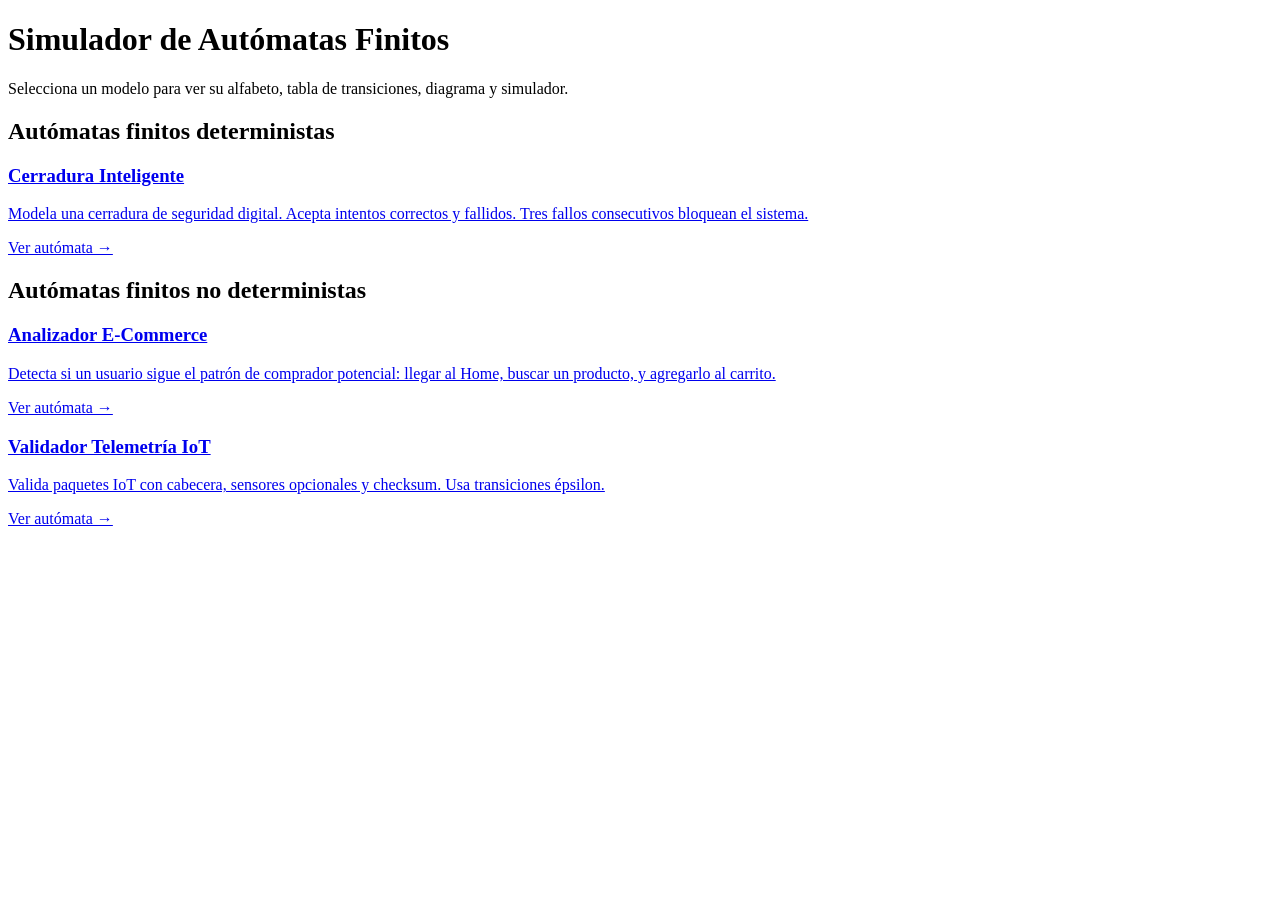
==== templates/index.html @ 249cda81 "Frontend" ====
<!DOCTYPE html>
<html lang="es">
<head>
  <meta charset="UTF-8"/>
  <meta name="viewport" content="width=device-width, initial-scale=1.0"/>
  <title>Autómatas Finitos – APE3</title>
  <meta name="description" content="Simulador de autómatas finitos deterministas y no deterministas."/>
  <link rel="preconnect" href="https://fonts.googleapis.com"/>
  <link href="https://fonts.googleapis.com/css2?family=Inter:wght@400;600;700;800;900&display=swap" rel="stylesheet"/>
  <link rel="stylesheet" href="{{ url_for('static', filename='css/style.css') }}"/>
</head>
<body>

  <main class="home-main">
    <h1 class="home-titulo">Simulador de Autómatas Finitos</h1>
    <p class="home-subtitulo">Selecciona un modelo para ver su alfabeto, tabla de transiciones, diagrama y simulador.</p>

    <h2 class="section-title">Autómatas finitos deterministas</h2>
    <div class="cards-grid">
      <!-- Cerradura -->
      <a href="/cerradura" class="card" id="card-cerradura">
        <h3 class="card-title">Cerradura Inteligente</h3>
        <p class="card-desc">
          Modela una cerradura de seguridad digital. Acepta intentos correctos y fallidos.
          Tres fallos consecutivos bloquean el sistema.
        </p>
        <span class="card-link">Ver autómata →</span>
      </a>
    </div>

    <h2 class="section-title">Autómatas finitos no deterministas</h2>
    <div class="cards-grid">
      <!-- E-Commerce -->
      <a href="/ecommerce" class="card" id="card-ecommerce">
        <h3 class="card-title">Analizador E-Commerce</h3>
        <p class="card-desc">
          Detecta si un usuario sigue el patrón de comprador potencial: llegar al Home, buscar un producto, y agregarlo al carrito.
        </p>
        <span class="card-link">Ver autómata →</span>
      </a>

      <!-- Telemetría -->
      <a href="/telemetria" class="card" id="card-telemetria">
        <h3 class="card-title">Validador Telemetría IoT</h3>
        <p class="card-desc">
          Valida paquetes IoT con cabecera, sensores opcionales y checksum. Usa transiciones épsilon.
        </p>
        <span class="card-link">Ver autómata →</span>
      </a>
    </div>

  </main>

</body>
</html>
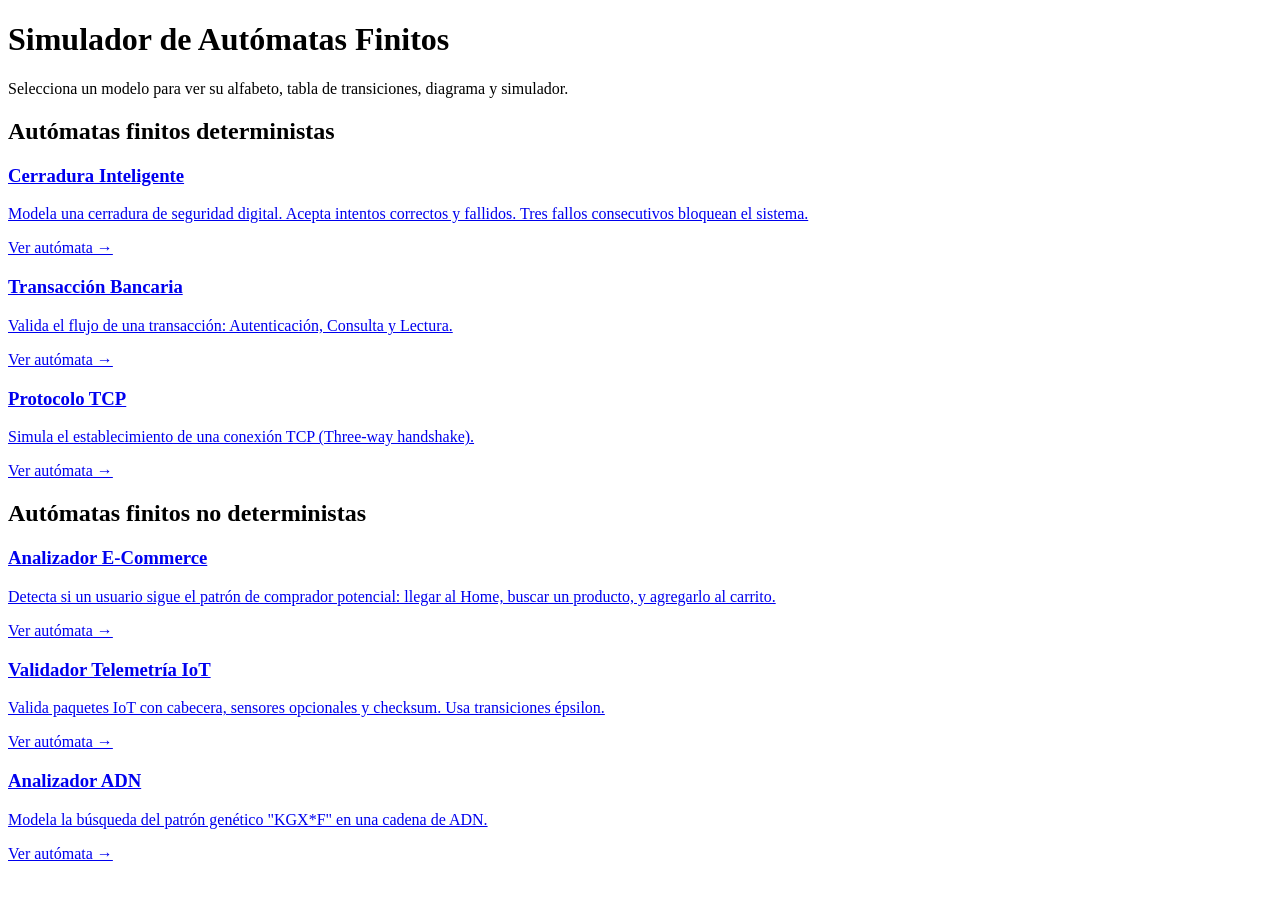
==== commit 87f15d1e: "completar" ====
--- a/templates/index.html
+++ b/templates/index.html
@@ -26,6 +26,24 @@
         </p>
         <span class="card-link">Ver autómata →</span>
       </a>
+
+      <!-- Transacción Bancaria -->
+      <a href="/transaccion" class="card" id="card-transaccion">
+        <h3 class="card-title">Transacción Bancaria</h3>
+        <p class="card-desc">
+          Valida el flujo de una transacción: Autenticación, Consulta y Lectura.
+        </p>
+        <span class="card-link">Ver autómata →</span>
+      </a>
+
+      <!-- Protocolo TCP -->
+      <a href="/tcp" class="card" id="card-tcp">
+        <h3 class="card-title">Protocolo TCP</h3>
+        <p class="card-desc">
+          Simula el establecimiento de una conexión TCP (Three-way handshake).
+        </p>
+        <span class="card-link">Ver autómata →</span>
+      </a>
     </div>
 
     <h2 class="section-title">Autómatas finitos no deterministas</h2>
@@ -47,6 +65,15 @@
         </p>
         <span class="card-link">Ver autómata →</span>
       </a>
+
+      <!-- ADN -->
+      <a href="/adn" class="card" id="card-adn">
+        <h3 class="card-title">Analizador ADN</h3>
+        <p class="card-desc">
+          Modela la búsqueda del patrón genético "KGX*F" en una cadena de ADN.
+        </p>
+        <span class="card-link">Ver autómata →</span>
+      </a>
     </div>
 
   </main>
